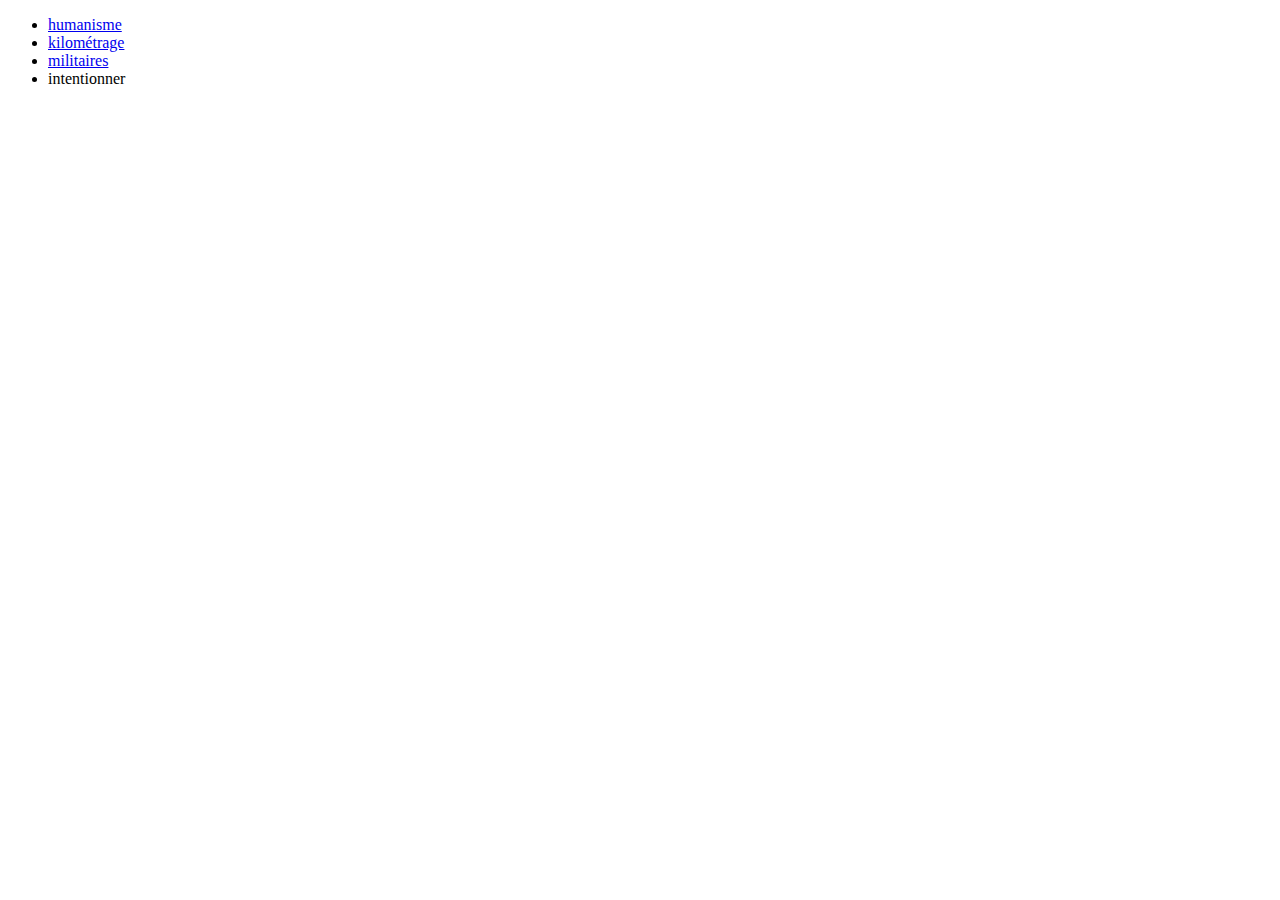
==== exercice-2/index.html @ c644289a "exercice 1 fini / le 2 en cours" ====
<!DOCTYPE html>
<html lang="fr">
<head>
    <meta charset="UTF-8">
    <meta http-equiv="X-UA-Compatible" content="IE=edge">
    <meta name="viewport" content="width=device-width, initial-scale=1.0">
    <link rel="stylesheet" href="css/style.css">
    <title>Exercice 2 Bootsrap</title>
    <link href="https://cdn.jsdelivr.net/npm/bootstrap@5.2.3/dist/css/bootstrap.min.css" rel="stylesheet" integrity="sha384-rbsA2VBKQhggwzxH7pPCaAqO46MgnOM80zW1RWuH61DGLwZJEdK2Kadq2F9CUG65" crossorigin="anonymous">
</head>
<body>
    <div class="container">
        <ul class="nav flex-column">
            <li class="nav-item">
              <a class="nav-link active" aria-current="page" href="#">humanisme</a>
            </li>
            <li class="nav-item">
              <a class="nav-link" href="#">kilométrage</a>
            </li>
            <li class="nav-item">
              <a class="nav-link" href="#">militaires</a>
            </li>
            <li class="nav-item">
              <a class="nav-link">intentionner</a>
            </li>
          </ul>
    </div>
    <script src="https://cdn.jsdelivr.net/npm/bootstrap@5.2.3/dist/js/bootstrap.bundle.min.js" integrity="sha384-kenU1KFdBIe4zVF0s0G1M5b4hcpxyD9F7jL+jjXkk+Q2h455rYXK/7HAuoJl+0I4" crossorigin="anonymous"></script>
  </body>
</body>
</html>
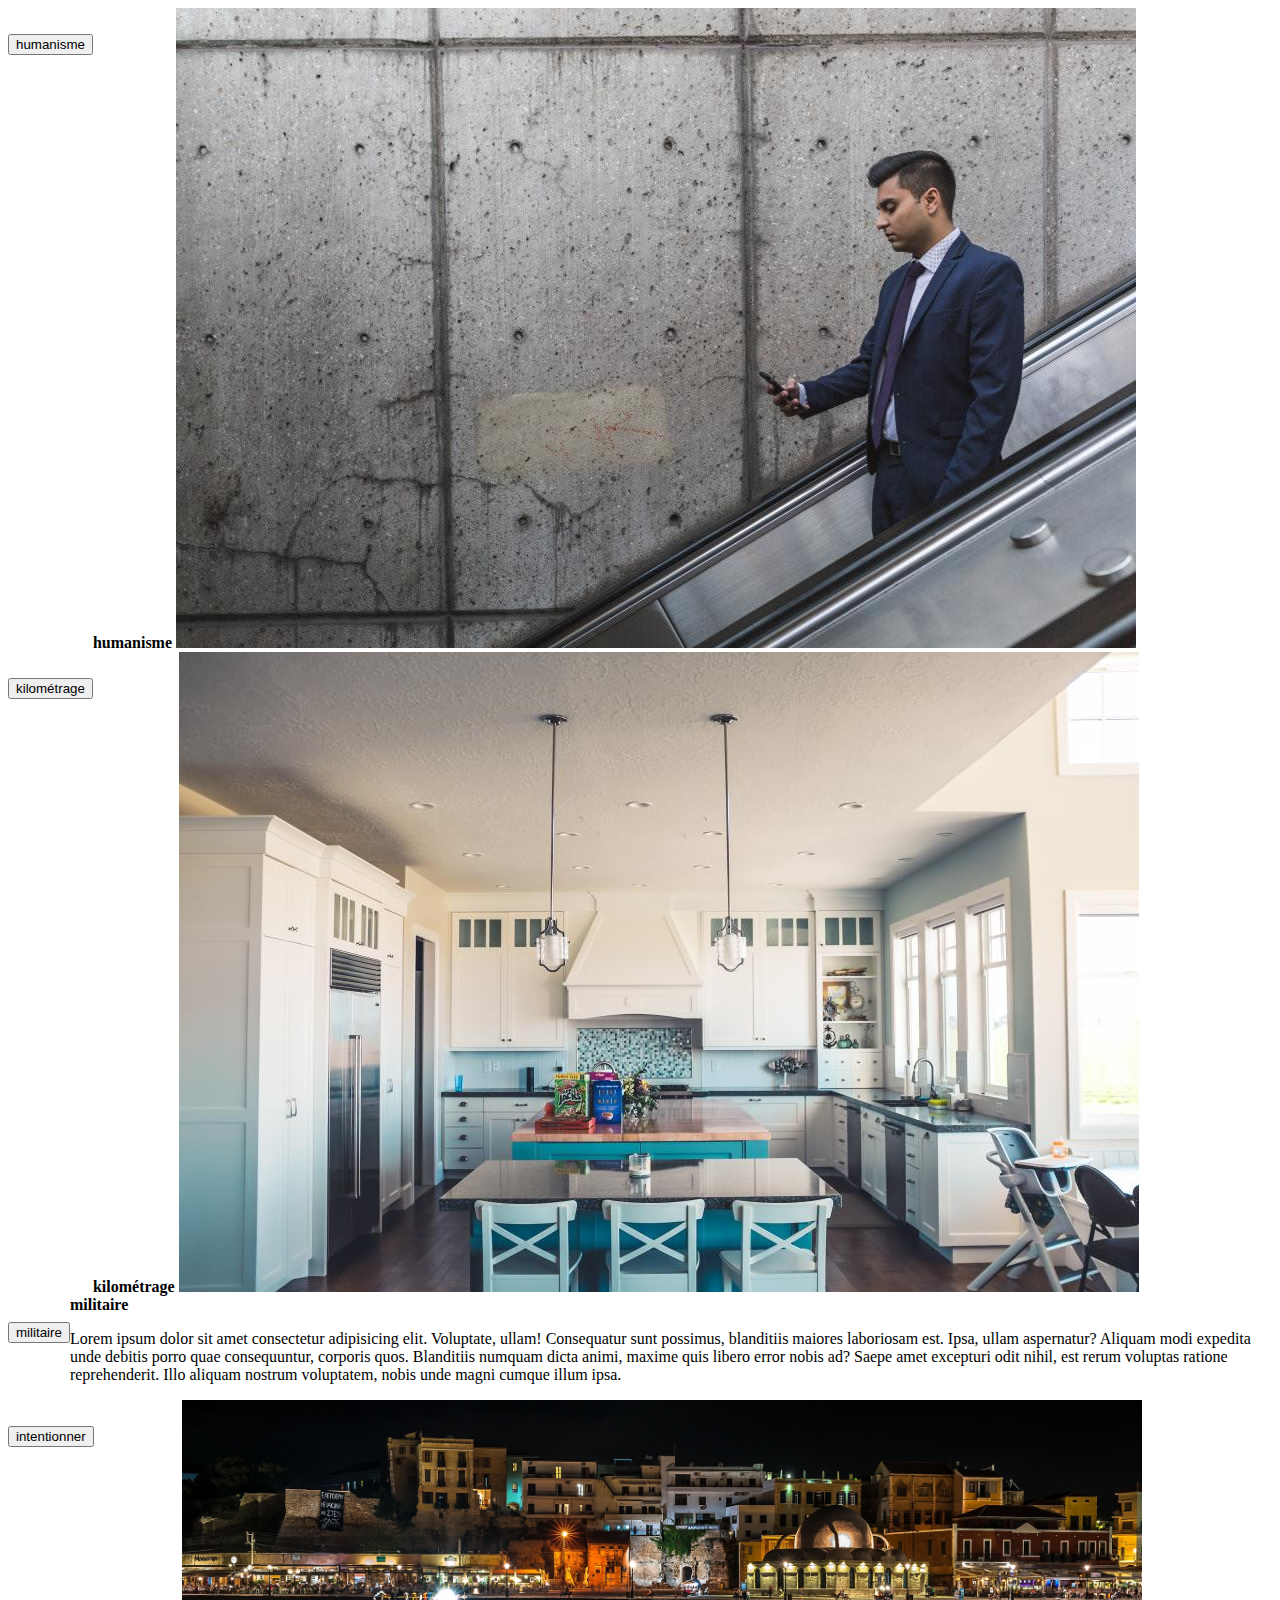
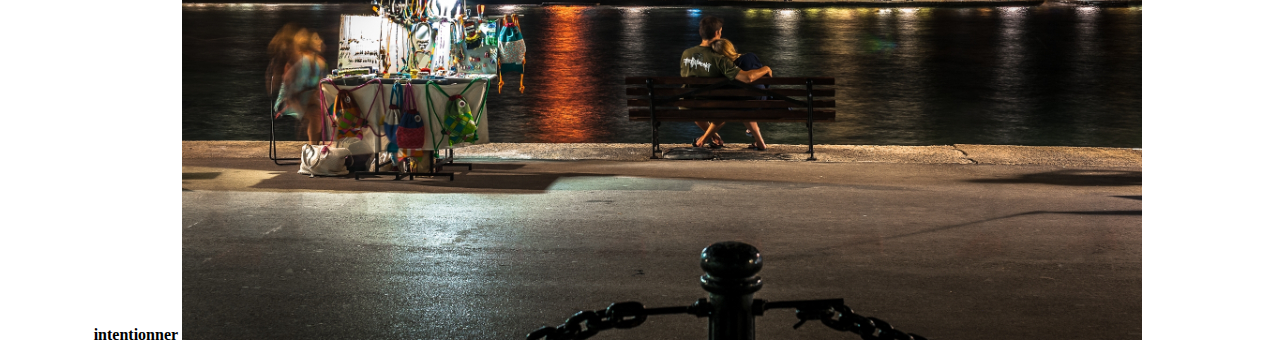
==== commit 45817224: "exercice 2 accordeon en cours" ====
--- a/exercice-2/index.html
+++ b/exercice-2/index.html
@@ -10,21 +10,74 @@
 </head>
 <body>
     <div class="container">
-        <ul class="nav flex-column">
-            <li class="nav-item">
-              <a class="nav-link active" aria-current="page" href="#">humanisme</a>
-            </li>
-            <li class="nav-item">
-              <a class="nav-link" href="#">kilométrage</a>
-            </li>
-            <li class="nav-item">
-              <a class="nav-link" href="#">militaires</a>
-            </li>
-            <li class="nav-item">
-              <a class="nav-link">intentionner</a>
-            </li>
-          </ul>
+        <nav>
+            <div class="accordion" id="accordionExample">
+
+                <div class="accordion-item">
+                  <h2 class="accordion-header" id="headingOne">
+                    <button class="accordion-button" type="button" data-bs-toggle="collapse" data-bs-target="#collapseOne" aria-expanded="true" aria-controls="collapseOne">
+                      humanisme
+                    </button>
+                  </h2>
+                  <div id="collapseOne" class="accordion-collapse collapse show" aria-labelledby="headingOne" data-bs-parent="#accordionExample">
+                    <div class="accordion-body">
+                      <strong>humanisme</strong>
+                      <img src="img/01.jpg" alt="">
+                    </div>
+                  </div>
+                </div>
+
+                <div class="accordion-item">
+                  <h2 class="accordion-header" id="headingTwo">
+                    <button class="accordion-button collapsed" type="button" data-bs-toggle="collapse" data-bs-target="#collapseTwo" aria-expanded="false" aria-controls="collapseTwo">
+                      kilométrage
+                    </button>
+                  </h2>
+                  <div id="collapseTwo" class="accordion-collapse collapse" aria-labelledby="headingTwo" data-bs-parent="#accordionExample">
+                    <div class="accordion-body">
+                      <strong>kilométrage</strong>
+                        <img src="img/02.jpg" alt="">
+                    </div>
+                  </div>
+                </div>
+
+                <div class="accordion-item">
+                  <h2 class="accordion-header" id="headingThree">
+                    <button class="accordion-button collapsed" type="button" data-bs-toggle="collapse" data-bs-target="#collapseThree" aria-expanded="false" aria-controls="collapseThree">
+                      militaire
+                    </button>
+                  </h2>
+                  <div id="collapseThree" class="accordion-collapse collapse" aria-labelledby="headingThree" data-bs-parent="#accordionExample">
+                    <div class="accordion-body">
+                      <strong>militaire</strong>
+                      <p>
+                        Lorem ipsum dolor sit amet consectetur adipisicing elit. Voluptate, ullam!
+                        Consequatur sunt possimus, blanditiis maiores laboriosam est. Ipsa, ullam aspernatur?
+                        Aliquam modi expedita unde debitis porro quae consequuntur, corporis quos.
+                        Blanditiis numquam dicta animi, maxime quis libero error nobis ad?
+                        Saepe amet excepturi odit nihil, est rerum voluptas ratione reprehenderit.
+                        Illo aliquam nostrum voluptatem, nobis unde magni cumque illum ipsa.
+                      </p>
+                    </div>
+                  </div>
+                </div>
+                
+                <div class="accordion-item">
+                  <h2 class="accordion-header" id="headingThree">
+                    <button class="accordion-button collapsed" type="button" data-bs-toggle="collapse" data-bs-target="#collapseThree" aria-expanded="false" aria-controls="collapseThree">
+                      intentionner
+                    </button>
+                  </h2>
+                  <div id="collapseThree" class="accordion-collapse collapse" aria-labelledby="headingThree" data-bs-parent="#accordionExample">
+                    <div class="accordion-body">
+                      <strong>intentionner</strong>
+                        <img src="img/03.jpg" alt="">
+                    </div>
+                  </div>
+                </div>
+            </div>
     </div>
+
     <script src="https://cdn.jsdelivr.net/npm/bootstrap@5.2.3/dist/js/bootstrap.bundle.min.js" integrity="sha384-kenU1KFdBIe4zVF0s0G1M5b4hcpxyD9F7jL+jjXkk+Q2h455rYXK/7HAuoJl+0I4" crossorigin="anonymous"></script>
   </body>
 </body>
--- a/exercice-2/css/style.css
+++ b/exercice-2/css/style.css
@@ -0,0 +1,3 @@
+.accordion-item {
+    display: flex;
+}